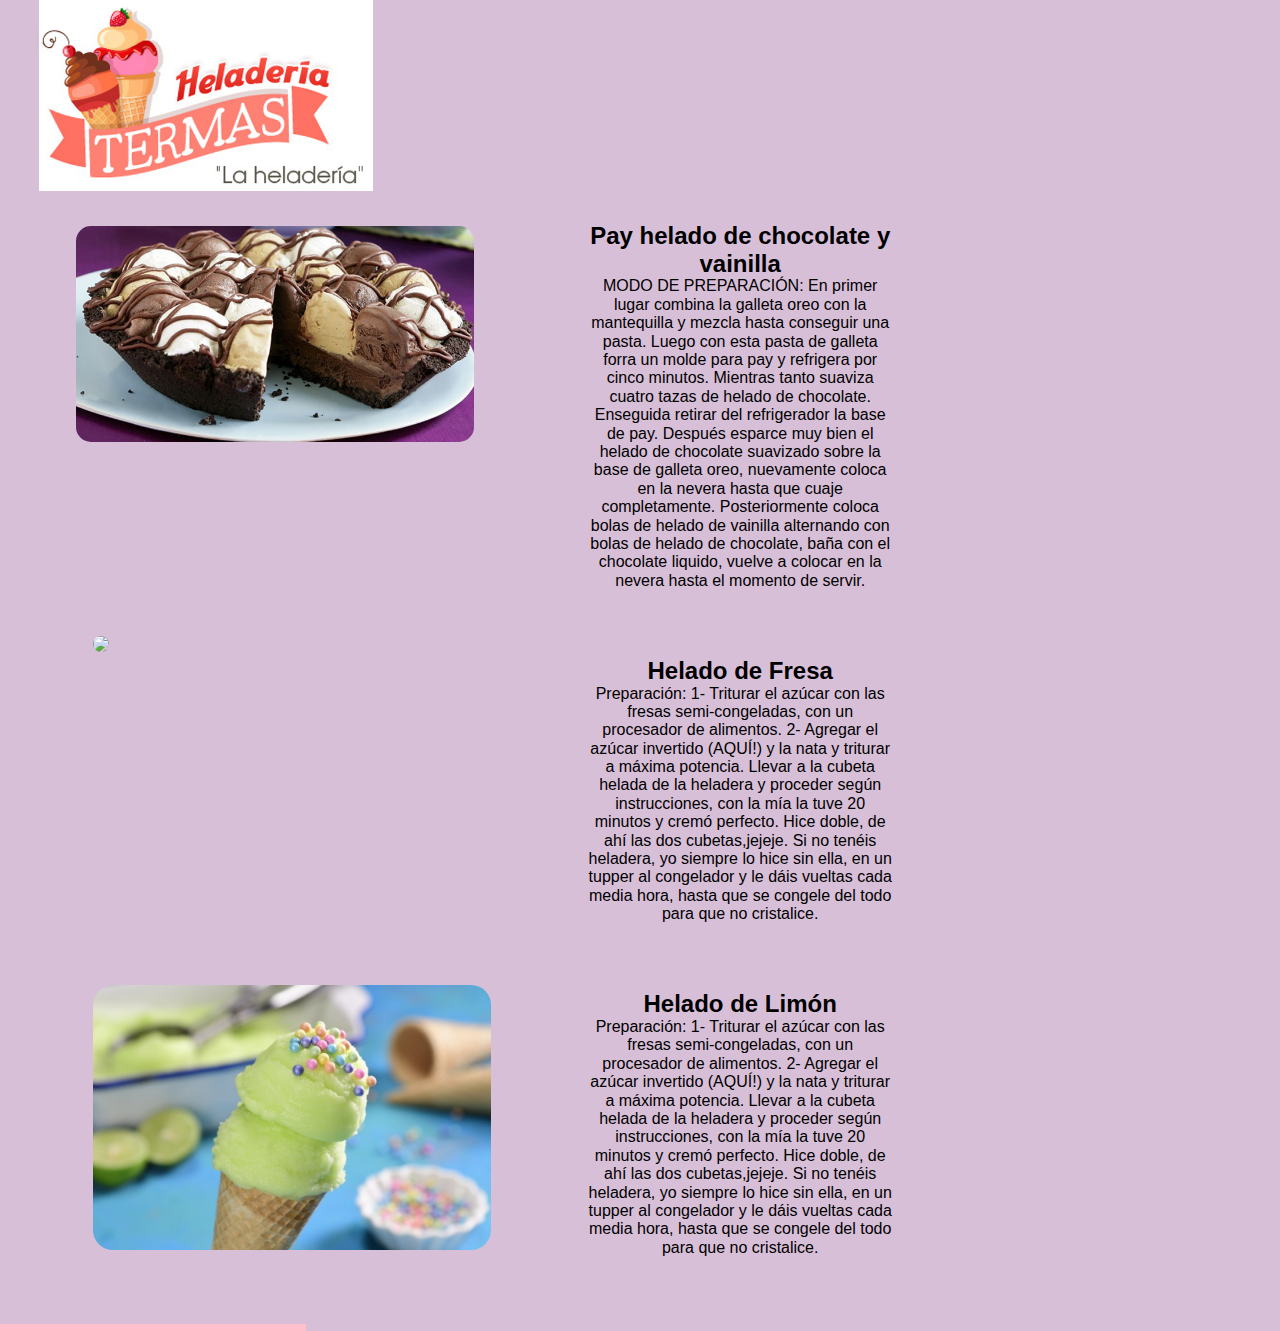
==== leer.html @ 91b845d7 "complete la ramatres" ====
<!DOCTYPE html>
<html lang="es">
<head>
	<meta charset="UTF-8">
	<title>Leer más</title>
	<link rel="stylesheet" type="text/css" href="css/normalize.css">
	<link rel="stylesheet" type="text/css" href="css/style.css">
	<link rel="stylesheet" href="css/grid.css">
	<script defer src="https://use.fontawesome.com/releases/v5.0.6/js/all.js"></script>

</head>
<body>
	<div class="row" id="fondo3">
		<div class="row">
			<header>
					 <img class="logohelado" src="imagenes/logo.png">
				</header>
	<div class="col-3">
		<img class="imgleer1" src="imagenes/heladochocolate.jpg">
	</div>
	<div class="col-3" id="leerparrafo1">
		<h2>Pay helado de chocolate y vainilla</h2>
		<p>
		MODO DE PREPARACIÓN: 
		En primer lugar combina la galleta oreo con la mantequilla y mezcla hasta conseguir una pasta.
		Luego con esta pasta de galleta forra un molde para pay y refrigera por cinco minutos.
		Mientras tanto suaviza cuatro tazas de helado de chocolate.
		Enseguida retirar del refrigerador la base de pay.
		Después esparce muy bien el helado de chocolate suavizado sobre la base de galleta oreo, nuevamente coloca en la nevera hasta que cuaje completamente.
		Posteriormente coloca bolas de helado de vainilla alternando con bolas de helado de chocolate, baña con el chocolate liquido, vuelve a colocar en la nevera hasta el momento de servir.
 		</p>
	</div>
	<div class="col-3" id="iprimeros">
		<i class="fab fa-facebook fa-3x" id="face"></i> <br>
        <i class="fas fa-camera-retro fa-3x" id="instagram"></i>
	</div>
	</div>
	<div class="row">
	<div class="col-3">
		<img class="imgleer2" src="imagenes/heladofresa.jpg">
	</div>
	<div class="col-3" id="leerparrafo2">
		<h2>Helado de Fresa</h2>
		<p>
		Preparación:
		1- Triturar el azúcar con las fresas semi-congeladas, con un procesador de alimentos.
		2- Agregar el azúcar invertido (AQUÍ!) y la nata y triturar a máxima potencia. Llevar a la cubeta helada de la heladera y proceder según instrucciones, con la mía la tuve 20 minutos y cremó perfecto. Hice doble, de ahí las dos cubetas,jejeje.
		 Si no tenéis heladera, yo siempre lo hice sin ella, en un tupper al congelador y le dáis vueltas cada media hora, hasta que se congele del todo para que no cristalice.
		</p>
	</div>
	<div class="col-3" id="isegundos">
		<i class="fab fa-facebook fa-3x" id="face"></i> <br>
        <i class="fas fa-camera-retro fa-3x" id="instagram"></i>
	</div>
	</div>
	<div class="row">
	<div class="col-3">
		<img class="imgleer3" src="imagenes/heladolimon.jpg">
	</div>
	<div class="col-3" id="leerparrafo2">
		<h2>Helado de Limón</h2>
		<p>
		Preparación:
		1- Triturar el azúcar con las fresas semi-congeladas, con un procesador de alimentos.
		2- Agregar el azúcar invertido (AQUÍ!) y la nata y triturar a máxima potencia. Llevar a la cubeta helada de la heladera y proceder según instrucciones, con la mía la tuve 20 minutos y cremó perfecto. Hice doble, de ahí las dos cubetas,jejeje.
		 Si no tenéis heladera, yo siempre lo hice sin ella, en un tupper al congelador y le dáis vueltas cada media hora, hasta que se congele del todo para que no cristalice.
		</p>
	</div>
	<div class="col-3" id="iterceros">
		<i class="fab fa-facebook fa-3x" id="face"></i> <br>
        <i class="fas fa-camera-retro fa-3x" id="instagram"></i>
	</div>
	</div>
		<div class="row">
        		<div class="col-3" id="iconos">
        			<footer>
        				<i class="fab fa-facebook fa-3x" id="face"></i>
        				<i class="fas fa-camera-retro fa-3x" id="instagram"></i>
        				<i class="fas fa-shopping-bag fa-3x" id="comprar"></i>
        			</footer>
        		</div>
        	</div>
	
	</div>
	
</body>
</html>
---- css/style.css ----
.logohelado{
	width: 25%;
	margin-left: 5%;
}
.titulo{
	margin-top: 5%;
	text-align: center;
	color: purple;
}
.imagenuno{
	width: 100%;
	border-radius: 20px;

}
.parrafouno{
	text-align: center;
	margin-left: 5%;
}
.botonuno{
	display: block;
	margin:auto;
	margin-top: 10%;
}
.subtitulouno{
	color: green;
	font-size: 40px;
	text-align: center;
	margin-top: 10%;
}
.subtitulodos{
	color: green;
	font-size: 40px;
	text-align: center;
	margin-top: 5%;
}
.parrafopreparacion{
	text-align: center;
	margin-left: 10%;
	margin-top: 5%;
}
.parrafobeneficios{
	text-align: center;
	margin-right: 3%;
	margin-top: 2%
}
.imagenbeneficios{
	width: 80%;
	margin-left: 5%;
	margin-top: 7%;
	border-radius: 15px;
}
.imagenpreparacion{
	border-radius: 15px;
	margin-left: 80px;
	margin-top: 5%;
	
}
#iconos{
	color: black;
	background-color: pink;
	margin-top: 5%;
}
.imagen1vermas{
	width: 100%;
	margin-top: 5%;
	margin-left: 5%;
	border-radius: 25px;
}
.parrafo1vermas{
	margin-left: 5%;
	margin-right: 5%;
	margin-top: 5%;
}
.parrafo2vermas{
	margin-left: 5%;
	margin-top: 3%;
}
#chochos{
	width: 30%;
	display: block;
	margin:auto; 
	margin-left: 5%;
	margin-top: 3%;
}
#copa{
	width: 30%;
	display: block;
	margin:auto;
	margin-top: 3%;
}
#oso{
	width: 30%;
	display: block;
	margin:auto;
	margin-top: 3%;
}
#fondo2{
	background-color: #E0FFFF;
}
#fondo1{
	background-color: #FFF0F5;
}
.imgleer1{
	width: 130%;
	margin-left: 90px;
	margin-top: 10%;
	border-radius: 15px;
}
#leerparrafo1{
	text-align: center;
	margin-left: 20%;
	margin-top: 2%;
}
#iprimeros{
	margin-left: 5%;
	margin-top: 2%;
}
#fondo3{
	background-color: #D8BFD8;
}
.imgleer2{
	width: 130%;
	margin-left: 35%;
	margin-top: 15%;
	border-radius: 15px;
}
#leerparrafo2{
	text-align: center;
	margin-top: 5%;
	margin-left: 20%;
}
#isegundos{
	margin-left: 5%;
	margin-top: 4%;
}
.imgleer3{
	width: 130%;
	border-radius: 20px;
	margin-left: 35%;
	margin-top: 20%;
}
#iterceros{
	margin-left: 5%;
	margin-top: 5%;
}
.leermas2{
	display: block;
	margin:auto;
	margin-top: 2%;
}
.leermas1{
	display: block;
	margin:auto;
	margin-top: 2%;
}
---- css/grid.css ----
/* GLOBAL */
* {
  box-sizing: border-box;
  margin: 0;
  padding: 0;
  font-family: 'Open Sans', sans-serif;
 }

.text-center {
	text-align: center;
	
}

.text-right {
	text-align: right;
}

/* Grid system */
.container {
	width: 960px;
	padding-left: 14px; 
	padding-right: 14px;
	margin: 0px auto;
	position: relative;
}

.row {
	margin-left: -14px;
	margin-right: -14px;
}

.row:before, .row:after{
  content: " ";
  display: table;
}

.row:after {
  clear: both;
}

[class*="col-"] {
	min-height: 7px;
	padding: 0 14px;
	float: left;
}

.col-1 {
	/* (1 / 12) x 100 */
	width: 8.333333%;
} 

.col-2 {
	/* (2 / 12) x 100 */
	width: 16.666667%;
} 

.col-3 {
	/* (3 / 12) x 100 */
	width: 25%;
} 

.col-4 {
	/* (4 / 12) x 100 */
	width: 33.333333%;
}

.col-5 {
	/* (5 / 12) x 100 */
	width: 41.666667%;
}

.col-6 {
	/* (6 / 12) x 100 */
	width: 50%;
} 

.col-7 {
	/* (7 / 12) x 100 */
	width: 58.333333%;
}

.col-8 {
	/* (8 / 12) x 100 */
	width: 66.666667%;
}

.col-9 {
	/* (9 / 12) x 100 */
	width: 75%;
}

.col-10 {
	/* (10 / 12) x 100 */
	width: 83.333333%;
}

.col-11 {
	/* (11 / 12) x 100 */
	width: 91.666667%;
}

.col-12 {
	/* (12 / 12) x 100 */
	width: 100%;
}
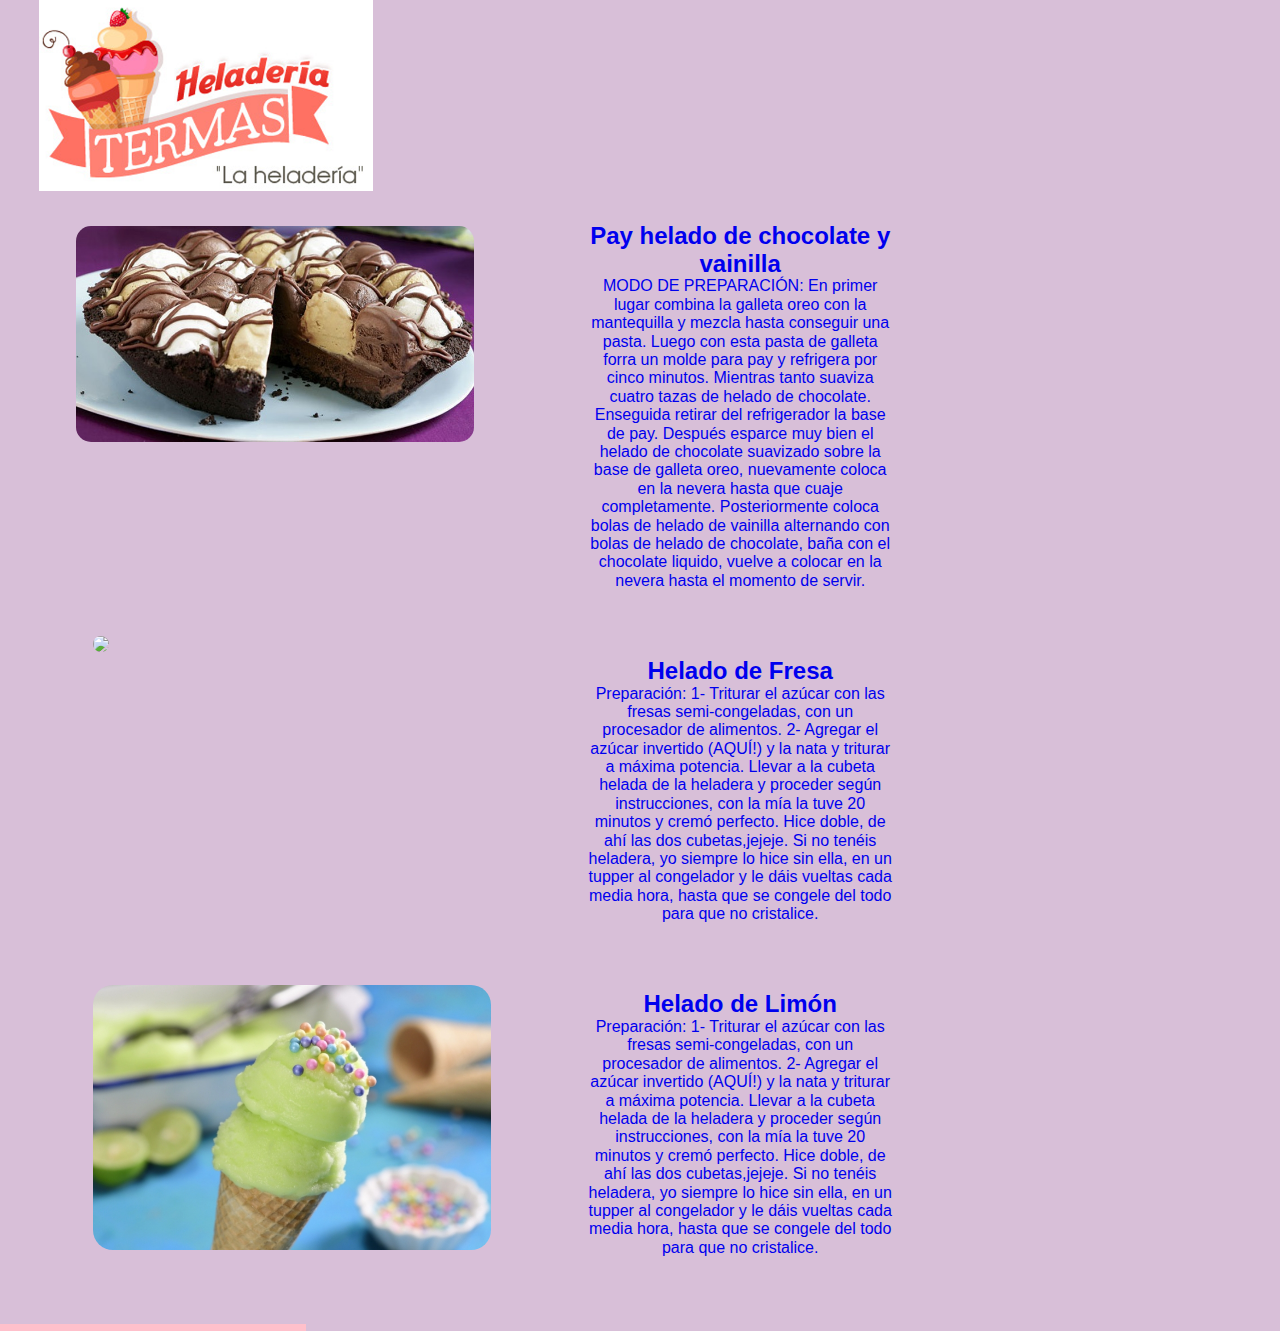
==== commit 8655ce6f: "puse enlaces" ====
--- a/leer.html
+++ b/leer.html
@@ -13,7 +13,8 @@
 	<div class="row" id="fondo3">
 		<div class="row">
 			<header>
-					 <img class="logohelado" src="imagenes/logo.png">
+					 <a href="index.html" target="_self"><img class="logohelado" src="imagenes/logo.png">
+
 				</header>
 	<div class="col-3">
 		<img class="imgleer1" src="imagenes/heladochocolate.jpg">
